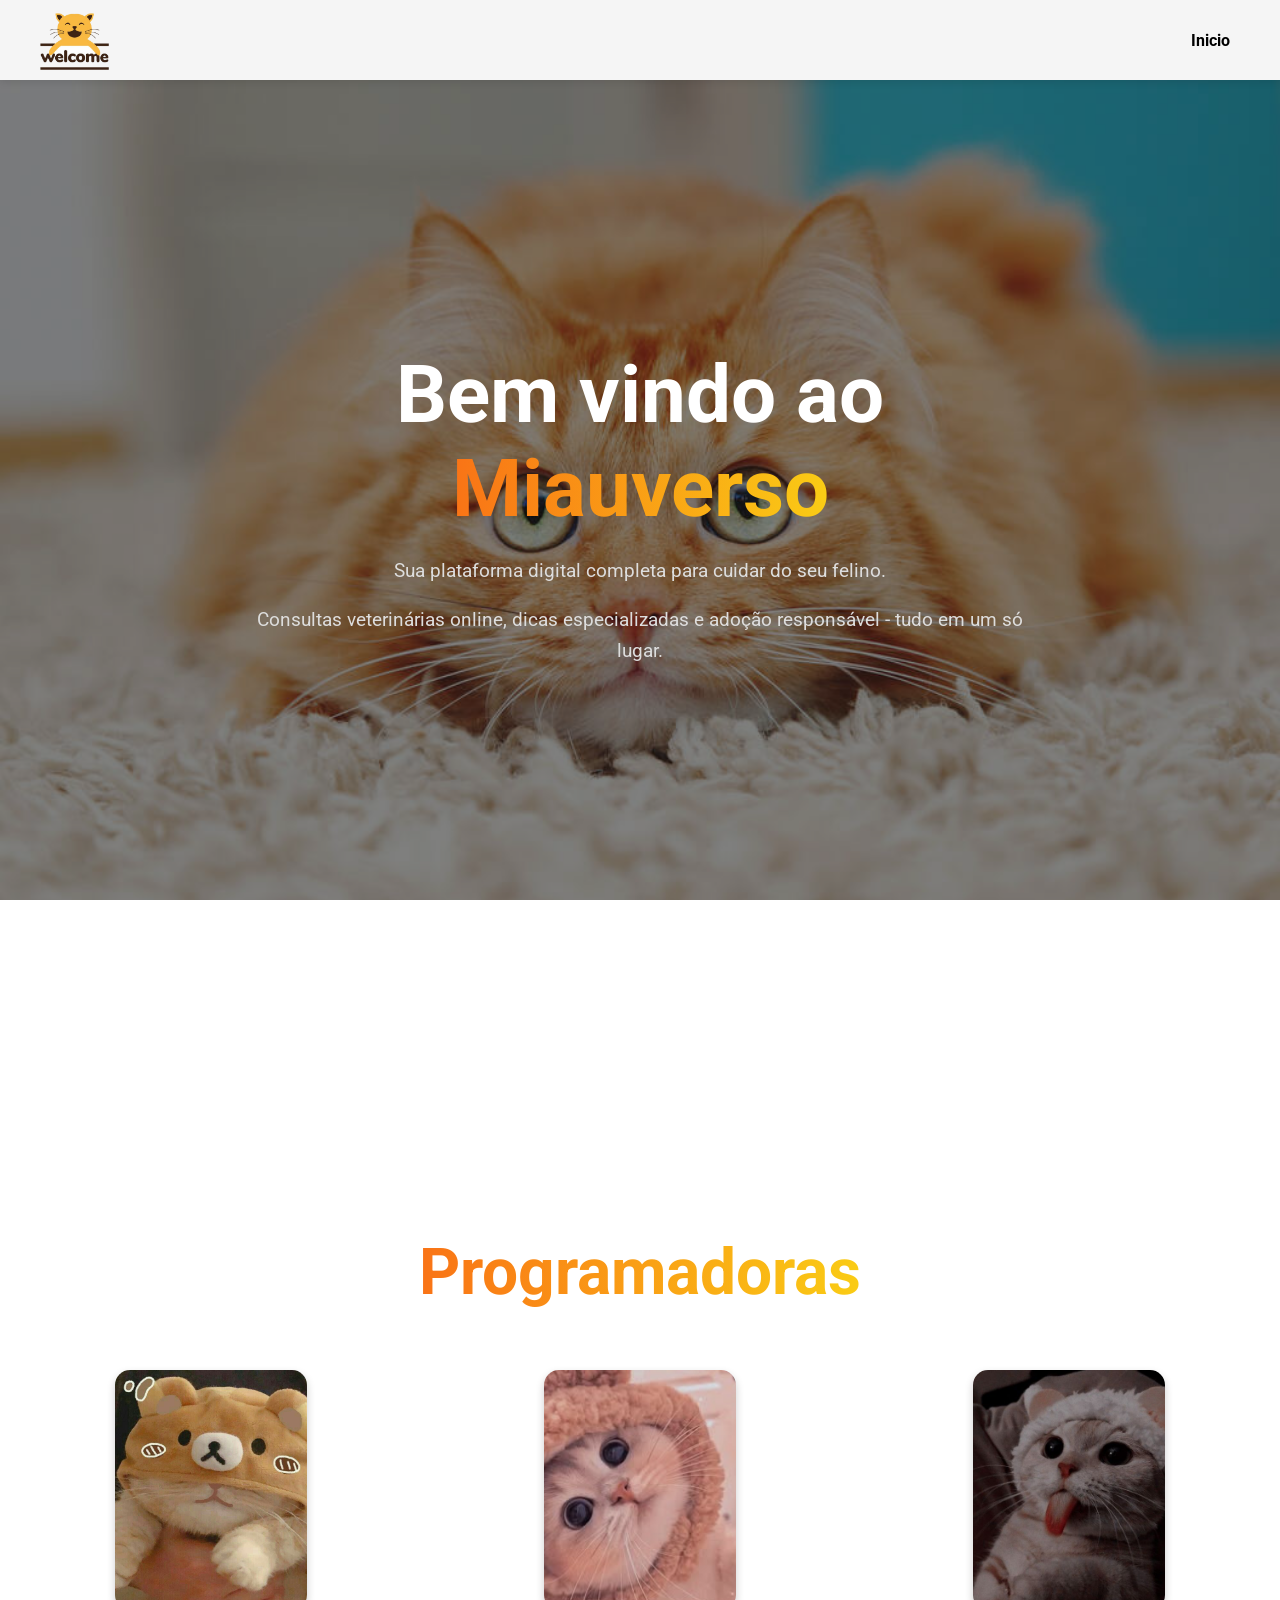
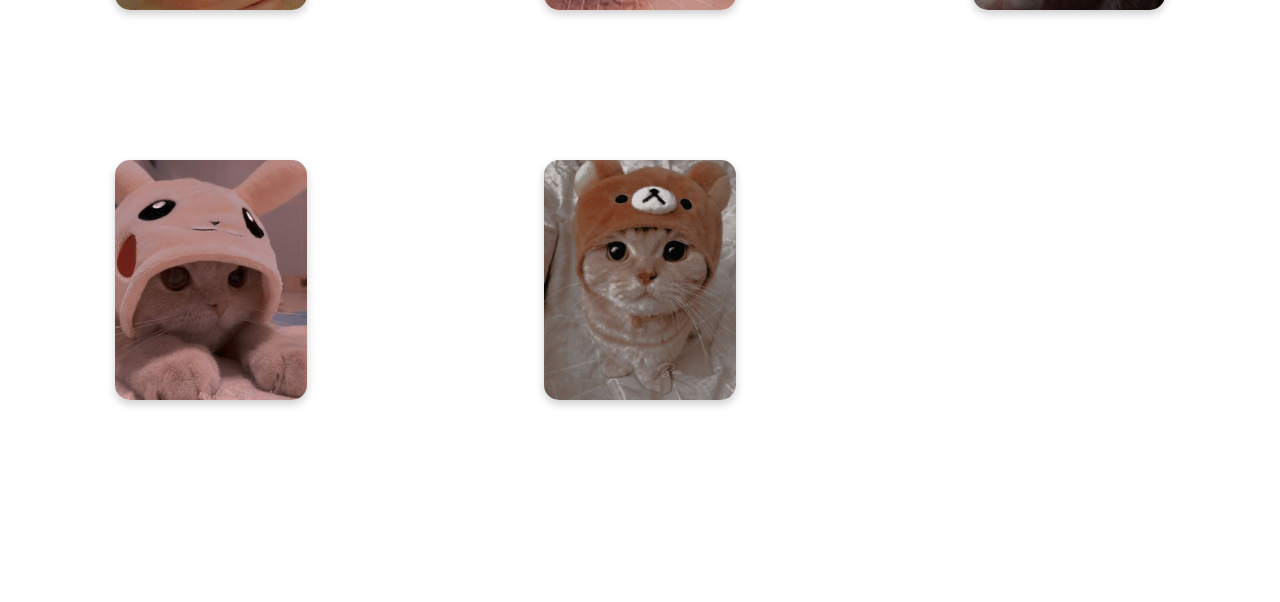
==== index.html @ 7c4e273a "corrigindo diretorio da logo" ====
<!DOCTYPE html>
<html lang="pt-br">
<head>
    <meta charset="UTF-8">
    <meta name="viewport" content="width=device-width, initial-scale=1.0">
    <title>Projeto Final</title>
    <link rel="stylesheet" href="/style.css">

</head>
<body>
    <link href="https://fonts.googleapis.com/css2?family=Roboto:wght@400;700&display=swap" rel="stylesheet">

    <div class="Icones">
        <img src="/assents/logo-home.png" alt="logo do site" class="logo">
        <nav class="links">
            <a href="/index.html">Inicio</a>
        </nav>
    </div>

    <div class="hero">
        <div class="hero-conteudo">
                <h1>Bem vindo ao <span class="destaque">Miauverso</span></h1>
                <p>Sua plataforma digital completa para cuidar do seu felino. </p>
                <p>Consultas veterinárias online, dicas especializadas e adoção responsável - tudo em um só lugar.</p>
        </div>      
    </div>
    
    <section class="equipe"> 
        <div class="conteudo">
                <h1 class="titulo-equipe"><span class="destaque">Programadoras</span></h1>
                
                    <div class="container">

                        <!-- 1 cartão-->
                    <div class="flip">
                            <div class="inner">
                                <div class="frente" style="background-image: url('/assents/1card-home.jpg');"></div>
                                    <div class="tras">
                                        <p>Isis Lelis, 24 anos - @isis_lelis</p>
                                    </div>
                            </div>
                    </div>

                        <!-- 2 cartão-->
                    <div class="flip">
                            <div class="inner">
                                <div class="frente" style="background-image: url('/assents/2card-home.jpg');"></div>
                                    <div class="tras">
                                        <p>Letícia Aires, 23 anos - @levelaires</p>
                                    </div>
                            </div>
                    </div>

                        <!-- 3 cartão-->
                    <div class="flip">
                            <div class="inner">
                                <div class="frente" style="background-image: url('/assents/3card-home.jpg');"></div>
                                        <div class="tras">
                                            <p>Tathiane Freire, 26 anos - @ane_freiree</p>
                                        </div>
                            </div>
                    </div>

                        <!-- 4 cartão-->
                    <div class="flip">
                            <div class="inner">
                                <div class="frente" style="background-image: url('/assents/4card-home.jpg');"></div>
                                        <div class="tras">
                                            <p>Monique Oliveira, 17 anos - @mohh.oliveira</p>
                                        </div>
                            </div>
                    </div>

                        <!-- 5 cartão-->
                    <div class="flip">
                            <div class="inner">
                                <div class="frente" style="background-image: url('/assents/5card-home.jpg');"></div>
                                    <div class="tras">
                                        <p>Dominique Oliveira, 17 anos - @dohh.oliveira</p>
                                    </div>
                            </div>
                    </div>

                        <!-- 6 cartão-->
                    <div class="flip">
                            <div class="inner">
                                <div class="frente" style="background-image: url('/assents/6card-home.jpg');"></div>
                                        <div class="tras">
                                            <p>Julia Monteiro, 26 anos - @juliamribeiro_</p>
                                        </div>
                            </div>
                    </div>

                </div>
            </div>
    </section>
    


</body>
</html>
---- style.css ----
body {
    background-image: url('/assents/2background-home.jpg');
    background-repeat: no-repeat;
    background-position: center;
    background-attachment: fixed;
    background-size: cover;

    margin: 0;
    padding: 0;
    font-family: 'Roboto', sans-serif;
}

/* Menu fixo no topo */
.Icones {
    position: fixed;
    top: 0;
    left: 0;
    width: 100%;
    height: 80px;
    background-color: whitesmoke;
    display: flex;
    align-items: center;
    justify-content: space-between;
    padding: 0 40px;
    box-shadow: 0 2px 8px rgba(0, 0, 0, 0.1);
    z-index: 1000;
    box-sizing: border-box;
}

/* Logo fixada à esquerda */
.logo {
    height: 60px;
    flex-shrink: 0;
}

/* Links alinhados à direita */
.links {
    display: flex;
    gap: 25px;
    flex-wrap: nowrap;
    align-items: center;
    overflow: hidden;
}

/* Estilo dos links */
.links a {
    text-decoration: none;
    color: black;
    font-weight: bold;
    padding: 10px;
    transition: color 0.2s;
    white-space: nowrap; /* impede quebra de linha */
}

.links a:hover {
    color: #555;
    text-decoration: underline;
}

/* ✅ Espaço para o conteúdo abaixo do menu fixo */
.conteudo {
    max-width: 1200px;
    margin: 0 auto;
    padding: 2rem;
}

.hero {
    position: relative;
    width: 100%;
    height: 100vh;
    background-image: url('/assents/1background-home.jpeg'); 
    background-size: cover;
    background-position: center;
    display: flex;
    justify-content: center;
    align-items: center;
    text-align: center;
    color: white;
    padding-top: 80px; /* espaço para o menu fixo */
    box-sizing: border-box;

    z-index: 0;
    position: relative;
}

/* Camada escura sobre a imagem */
.hero::before {
    content: '';
    position: absolute;
    inset: 0;
    background: rgba(0, 0, 0, 0.5);
    z-index: 1;
}

/* Texto por cima da imagem */
.hero-conteudo {
    position: relative;
    z-index: 2;
    max-width: 800px;
    padding: 20px;
}

/* Título */
.hero h1 {
    font-size: clamp(2rem, 8vw, 5rem);
    font-weight: bold;
    margin-bottom: 20px;
}

/* Texto com gradiente */
.destaque {
    background: linear-gradient(to right, #f97316, #facc15); /* laranja -> amarelo */
   -webkit-background-clip: text;
    -webkit-text-fill-color: transparent;
    font-weight: bold;
}

/* Parágrafo */
.hero p {
    font-size: 1.2rem;
    line-height: 1.6;
    color: #ddd;
}

/*PROGRAMADORAS*/
.titulo-equipe {
  font-size: clamp(2rem, 5vw, 5rem);
  text-align: center;
  margin-bottom: 40px;
  font-weight: bold;
}

.equipe {
  margin-top: 100px; 
  padding: 150px 20px;
}

.container {
  display: flex;
  flex-wrap: wrap;
  gap: 20px;
  justify-content: center;
  padding: 20px;

  display: grid;
  grid-template-columns: repeat(auto-fit, minmax(200px, 1fr));
  gap: 150px;
  justify-items: center;
}

/* Card externo */
.flip {
  width: clamp(150px, 15vw, 220px);
  aspect-ratio: 3 / 4; /* Mantém a proporção sem altura fixa */
  height: 240px;
  perspective: 1000px;
  display: flex; 
  align-items: center;
  justify-content: center;
}

/* Container do conteúdo interno com rotação */
.inner {
  width: 100%;
  height: 100%;
  position: relative;
  transform-style: preserve-3d;
  transition: transform 0.6s;
}

.flip:hover .inner {
  transform: rotateY(180deg);
}

.frente, .tras {
  position: absolute;
  width: 100%;
  height: 100%;
  border-radius: 15px;
  backface-visibility: hidden;
  box-shadow: 0 4px 8px rgba(0,0,0,0.2);
}

/* Frente com imagem */
.frente {
  background-size: cover;
  background-position: center;
}

/* Verso */
.tras {
  background-color: orange;
  transform: rotateY(180deg);
  display: flex;
  align-items: center;
  justify-content: center;
  color: white;
  font-size: 16px;
  text-align: center;
  padding: 10px;
}
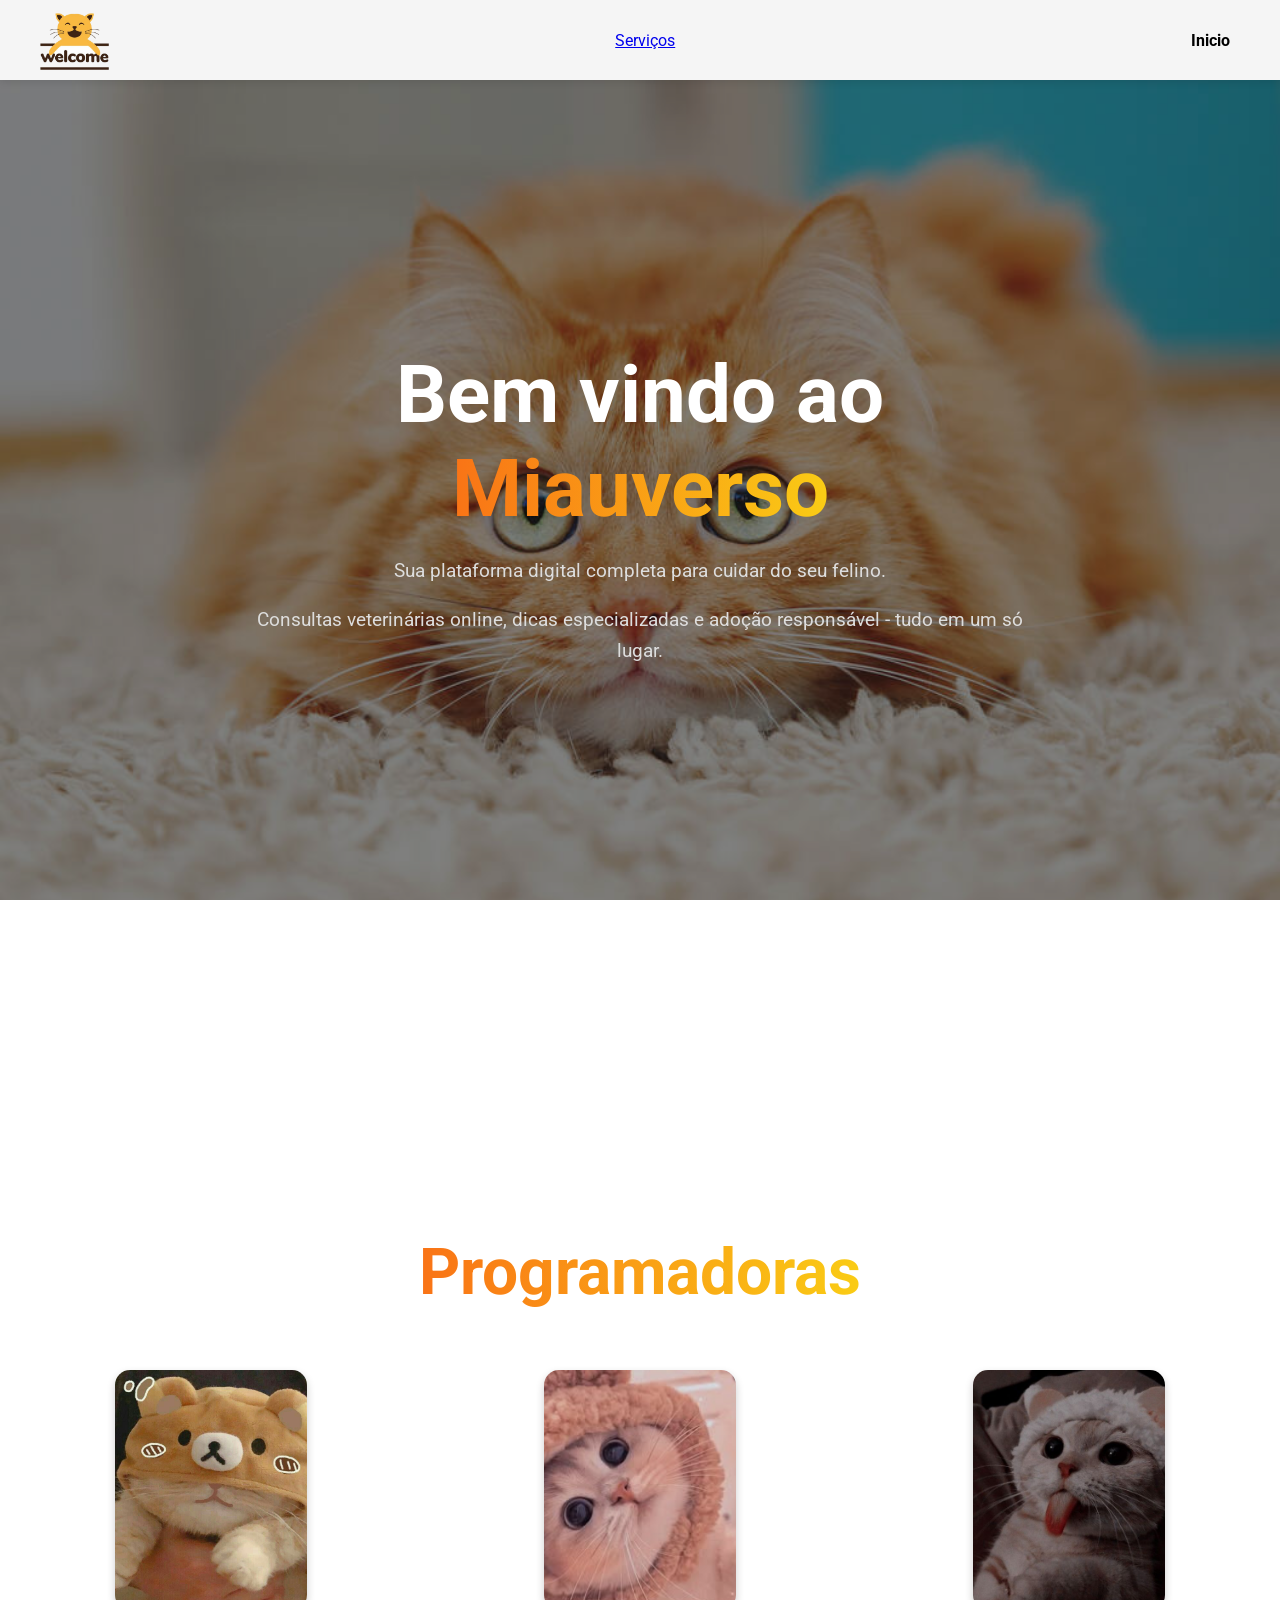
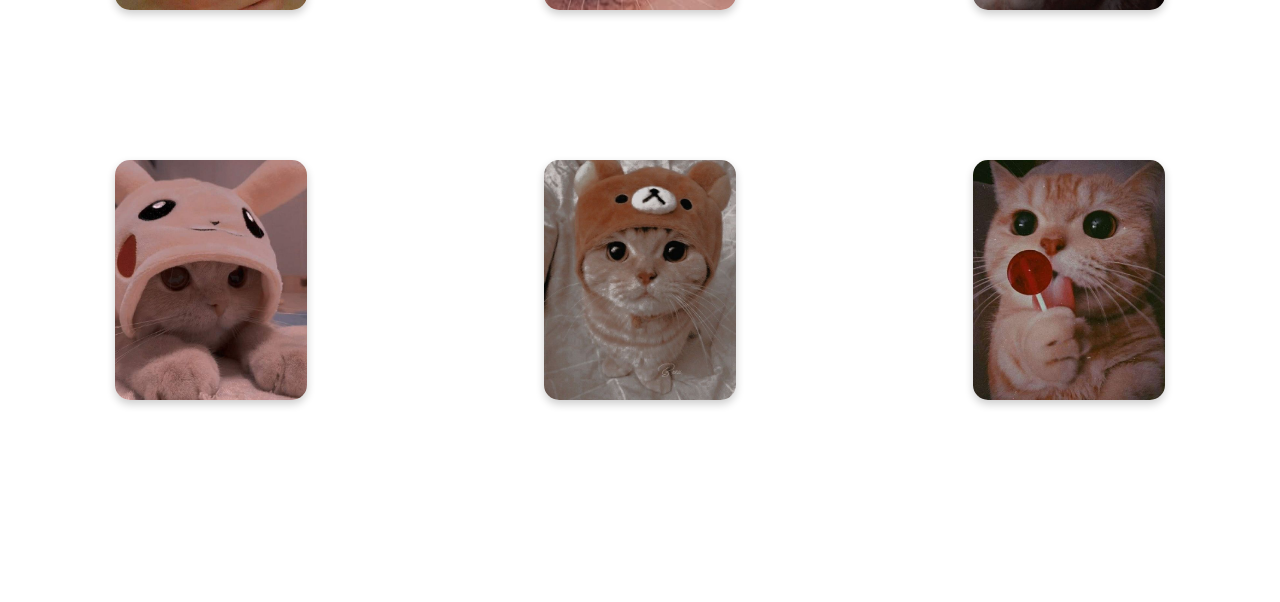
==== commit e7be4358: "adicionando arquivos (pagina de serviços)" ====
--- a/index.html
+++ b/index.html
@@ -12,6 +12,7 @@
 
     <div class="Icones">
         <img src="/assents/logo-home.png" alt="logo do site" class="logo">
+        <a href="/index-serviços.html">Serviços</a>
         <nav class="links">
             <a href="/index.html">Inicio</a>
         </nav>
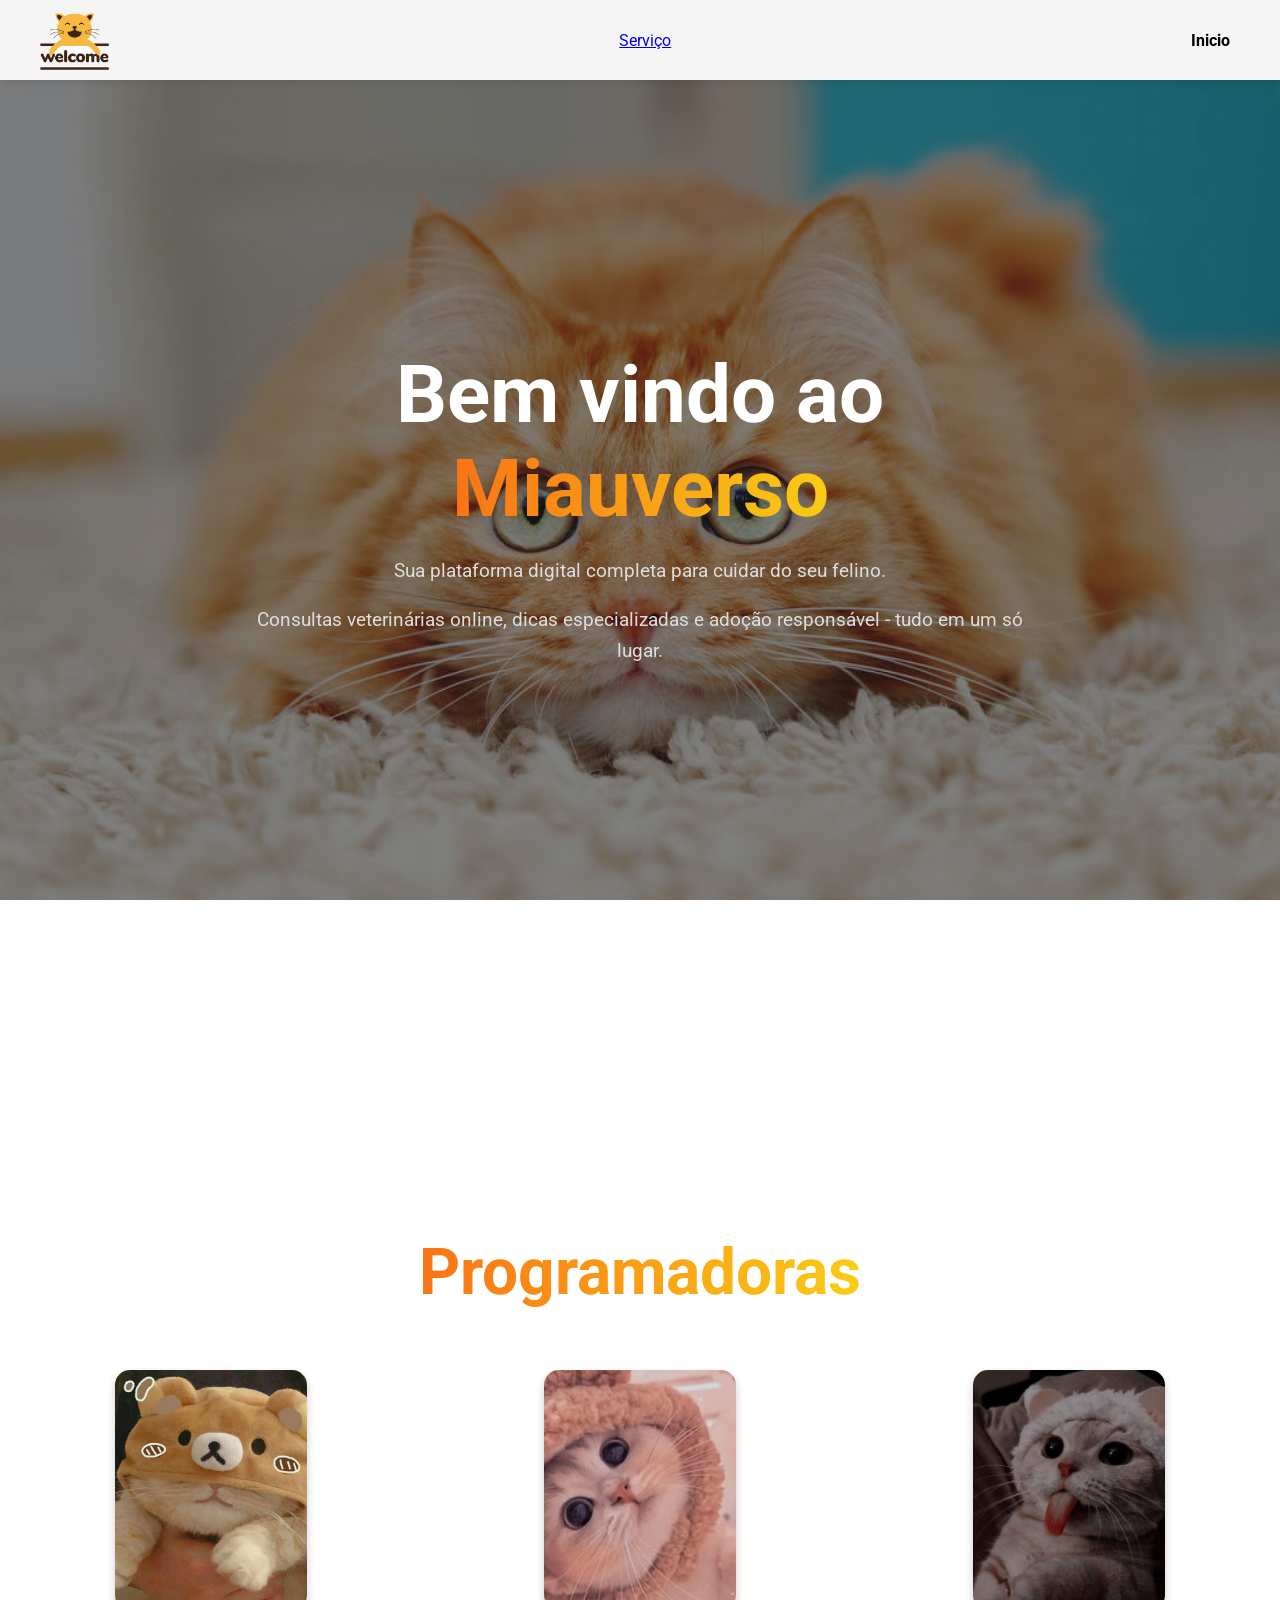
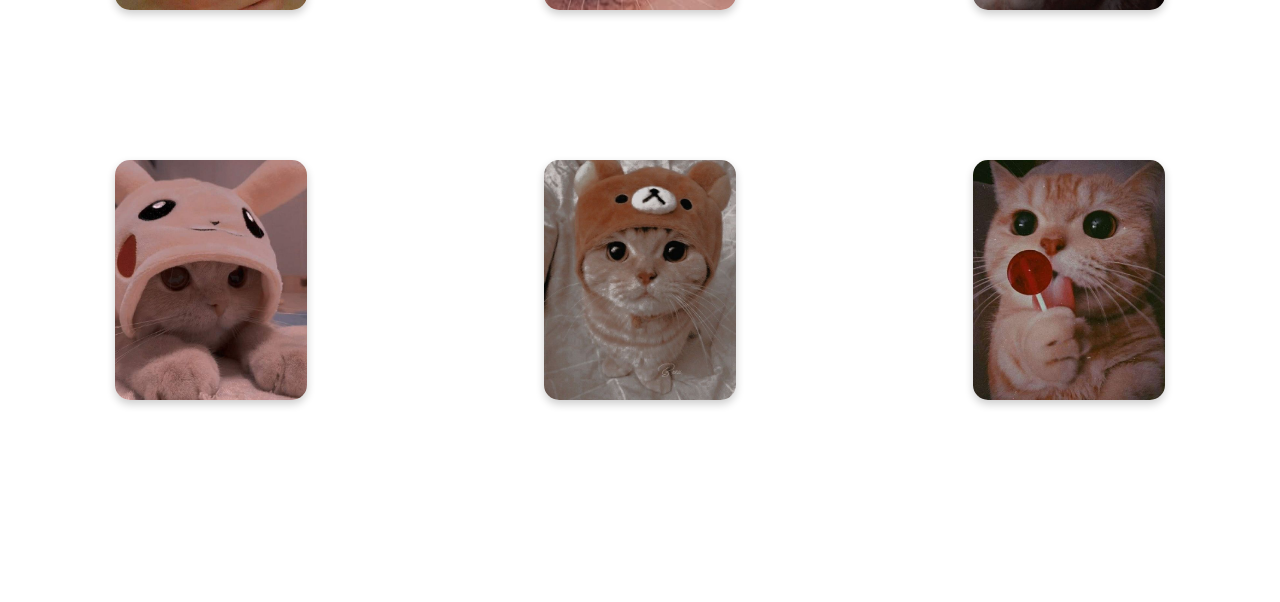
==== commit f9bc2c65: "testando teoria" ====
--- a/index.html
+++ b/index.html
@@ -3,7 +3,7 @@
 <head>
     <meta charset="UTF-8">
     <meta name="viewport" content="width=device-width, initial-scale=1.0">
-    <title>Projeto Final</title>
+    <title>Miauverso v2.0</title>
     <link rel="stylesheet" href="/style.css">
 
 </head>
@@ -12,7 +12,7 @@
 
     <div class="Icones">
         <img src="/assents/logo-home.png" alt="logo do site" class="logo">
-        <a href="/index-serviços.html">Serviços</a>
+        <a href="/index-serviços.html">Serviço</a>
         <nav class="links">
             <a href="/index.html">Inicio</a>
         </nav>
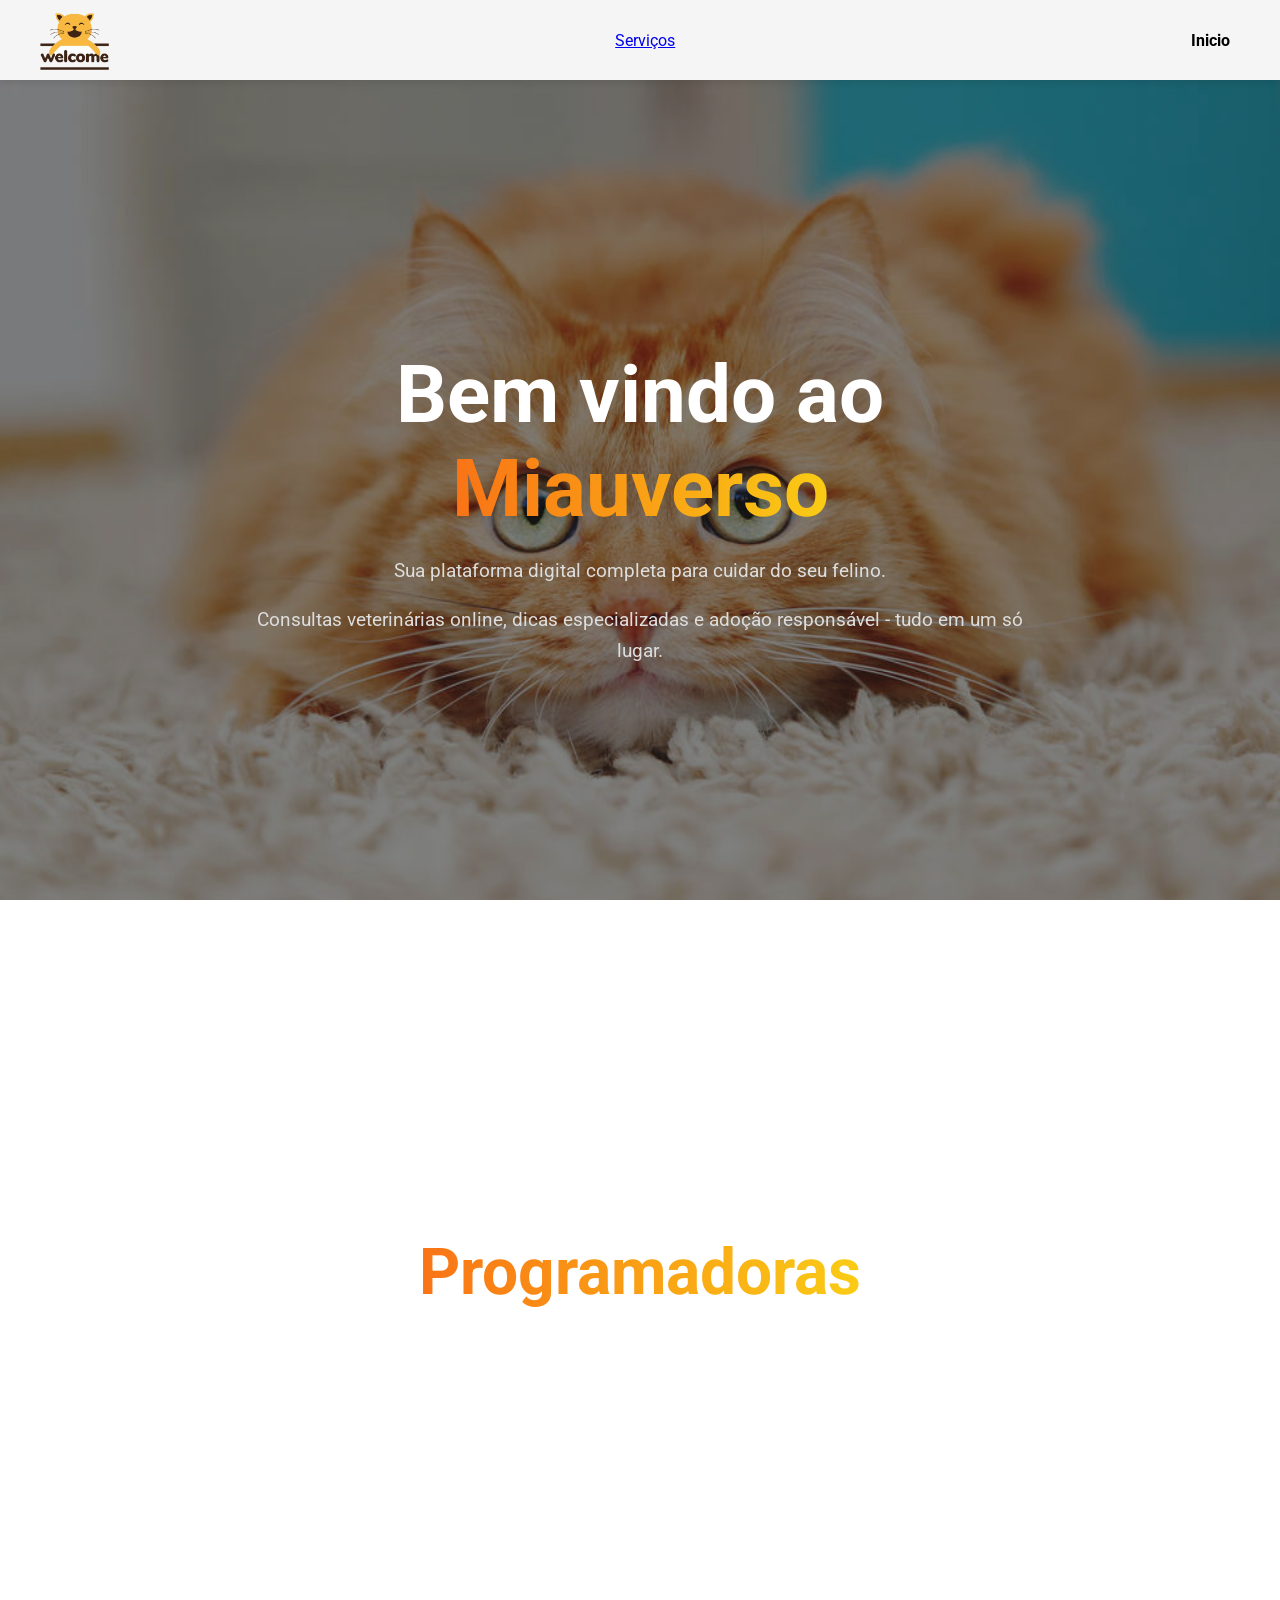
==== commit d799a685: "teroria confirmada" ====
--- a/index.html
+++ b/index.html
@@ -12,7 +12,7 @@
 
     <div class="Icones">
         <img src="/assents/logo-home.png" alt="logo do site" class="logo">
-        <a href="/index-serviços.html">Serviço</a>
+        <a href="/index-serviços.html">Serviços</a>
         <nav class="links">
             <a href="/index.html">Inicio</a>
         </nav>
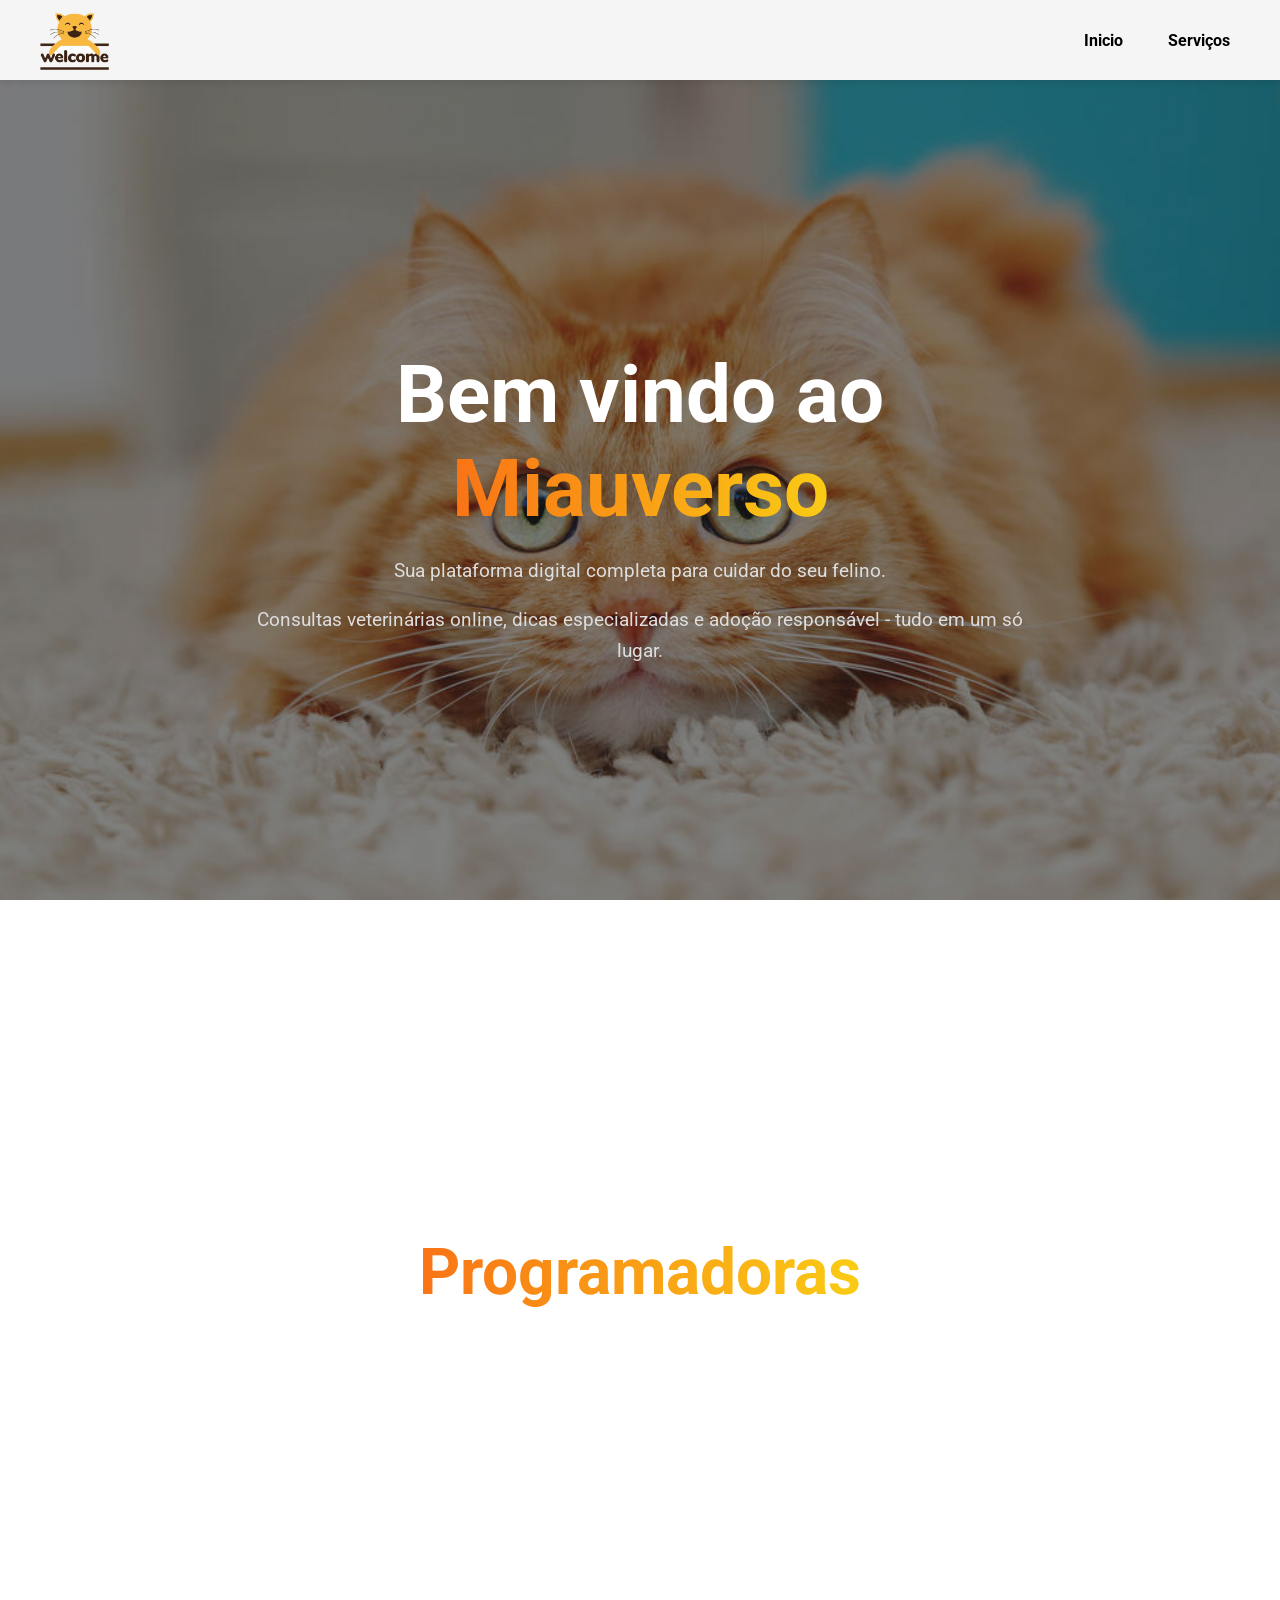
==== commit 5cdd0b86: "corrigindo posição do link "Serviços"" ====
--- a/index.html
+++ b/index.html
@@ -12,9 +12,10 @@
 
     <div class="Icones">
         <img src="/assents/logo-home.png" alt="logo do site" class="logo">
-        <a href="/index-serviços.html">Serviços</a>
         <nav class="links">
             <a href="/index.html">Inicio</a>
+            <a href="/index-serviços.html">Serviços</a>    
+            
         </nav>
     </div>
 
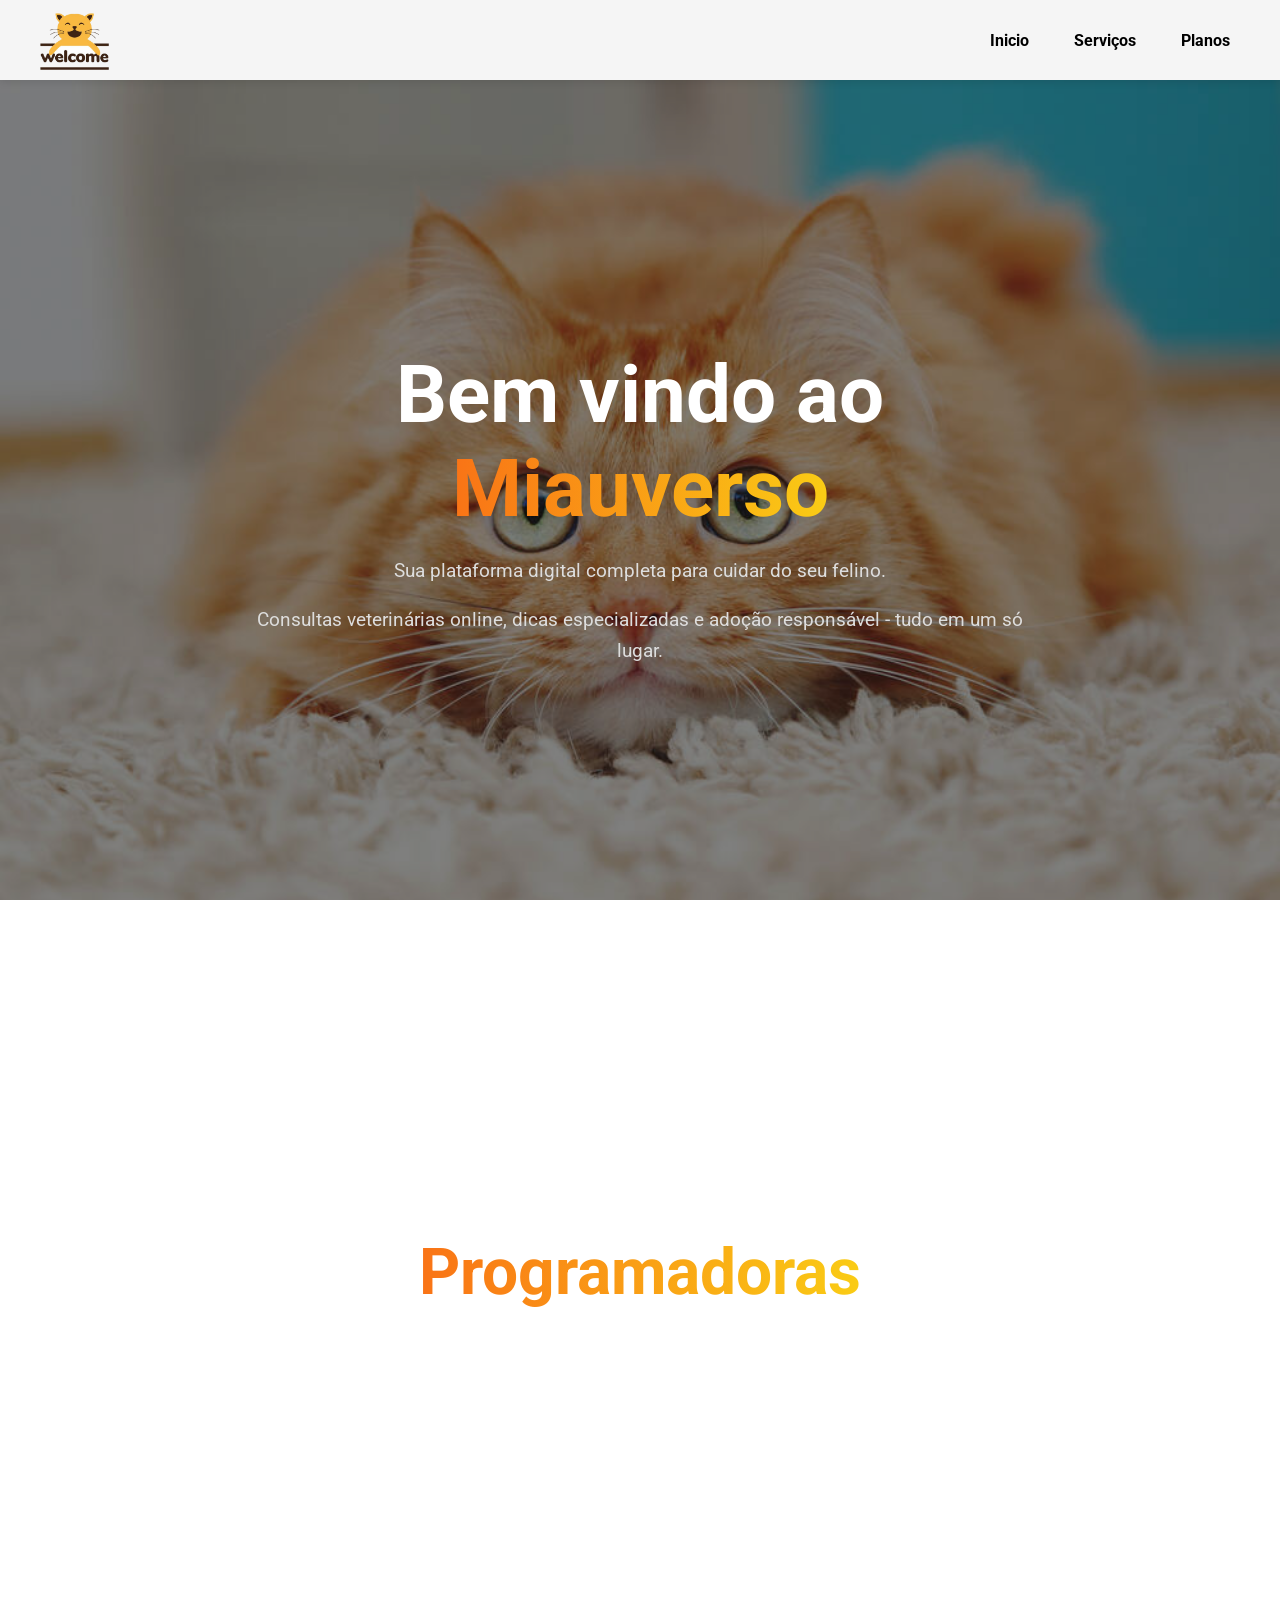
==== commit 68dadb99: "adicionando uma nova página" ====
--- a/index.html
+++ b/index.html
@@ -14,7 +14,8 @@
         <img src="/assents/logo-home.png" alt="logo do site" class="logo">
         <nav class="links">
             <a href="/index.html">Inicio</a>
-            <a href="/index-serviços.html">Serviços</a>    
+            <a href="/index-serviços.html">Serviços</a>
+            <a href="/index-planos.html">Planos</a>    
             
         </nav>
     </div>
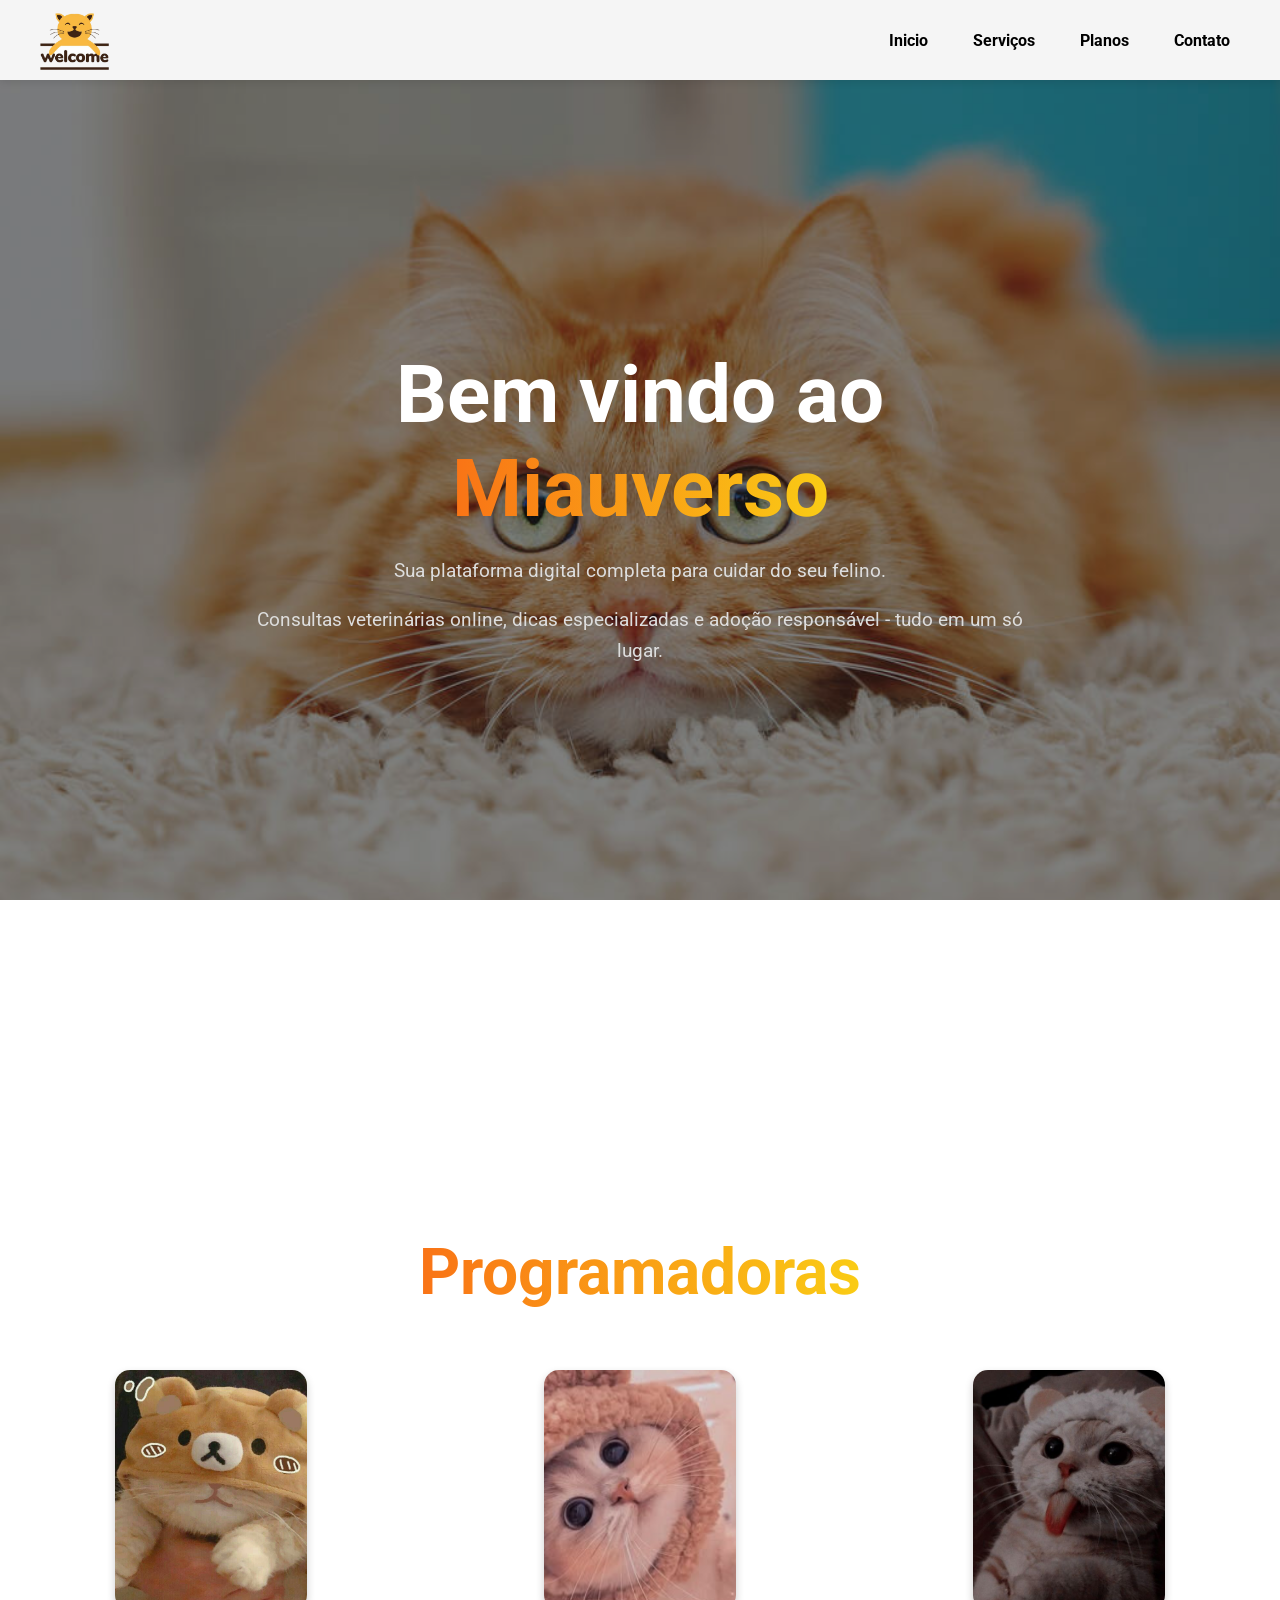
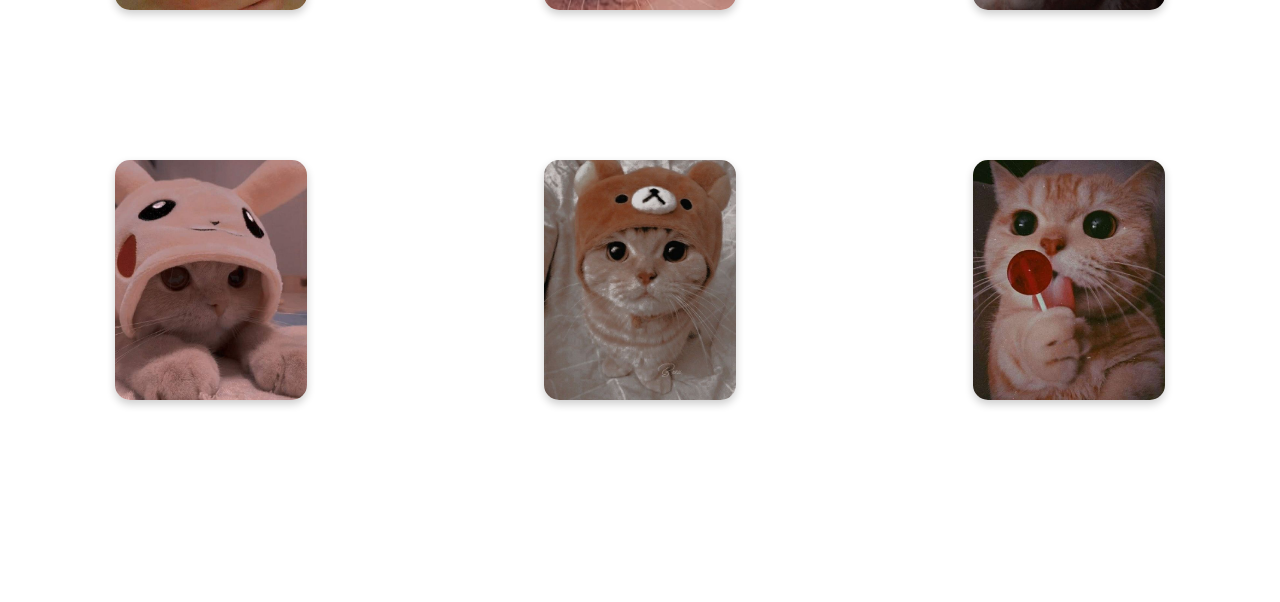
==== commit 9f1f83d6: "adicionando uma nova página" ====
--- a/index.html
+++ b/index.html
@@ -16,7 +16,7 @@
             <a href="/index.html">Inicio</a>
             <a href="/index-serviços.html">Serviços</a>
             <a href="/index-planos.html">Planos</a>    
-            
+            <a href="/index-contato.html">Contato</a>
         </nav>
     </div>
 
